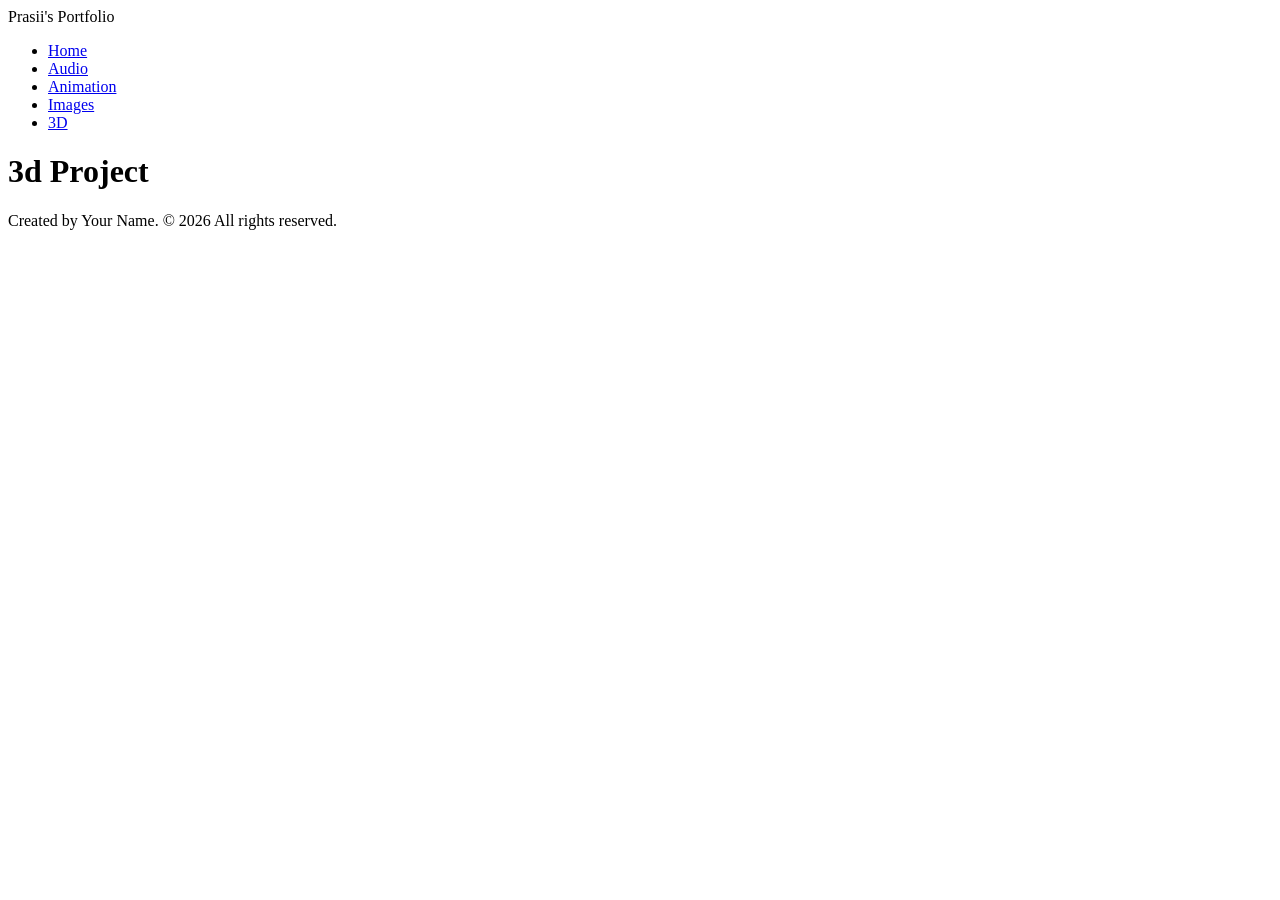
==== 3d.html @ e63f783d "initial upload" ====
<!doctype html>
<html lang="en">
    <head>
        <meta charset="UTF-8" />
        <title>Title</title>
        <link rel="stylesheet" href="style.css" />
    </head>
    <body>
        <header>
            <div class="site-title">Prasii's Portfolio</div>
            <nav>
                <ul>
                    <li><a href="index.html">Home</a></li> 
                    <li><a href="audio.html">Audio</a></li>
                    <li><a href="animation.html">Animation</a></li>
                    <li><a href="images.html">Images</a></li>
                    <li><a href="3d.html">3D</a></li>
                </ul>
            </nav>
        </header>

        <main>
            <h1>3d Project</h1>
        </main>

        <footer>
            <p>Created by Your Name. &copy; 2026 All rights reserved.</p>
        </footer>
    </body>
</html>
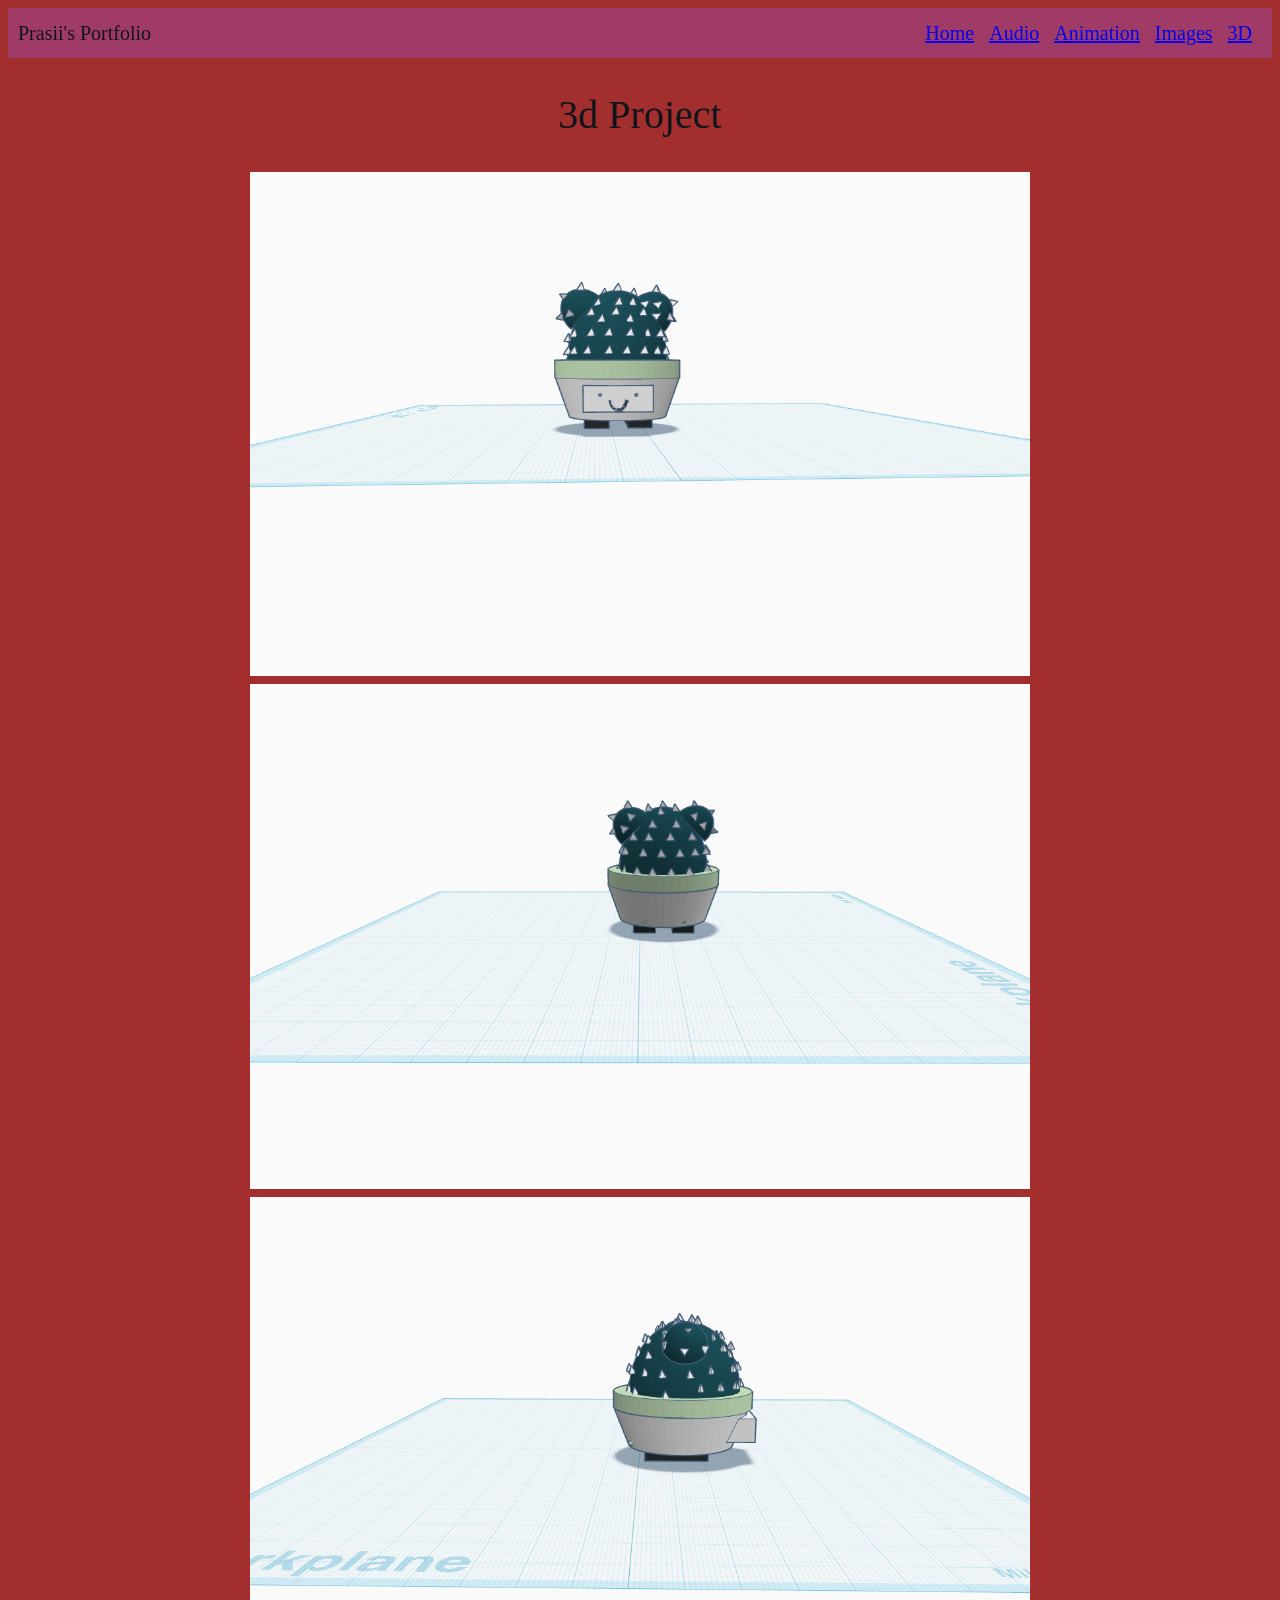
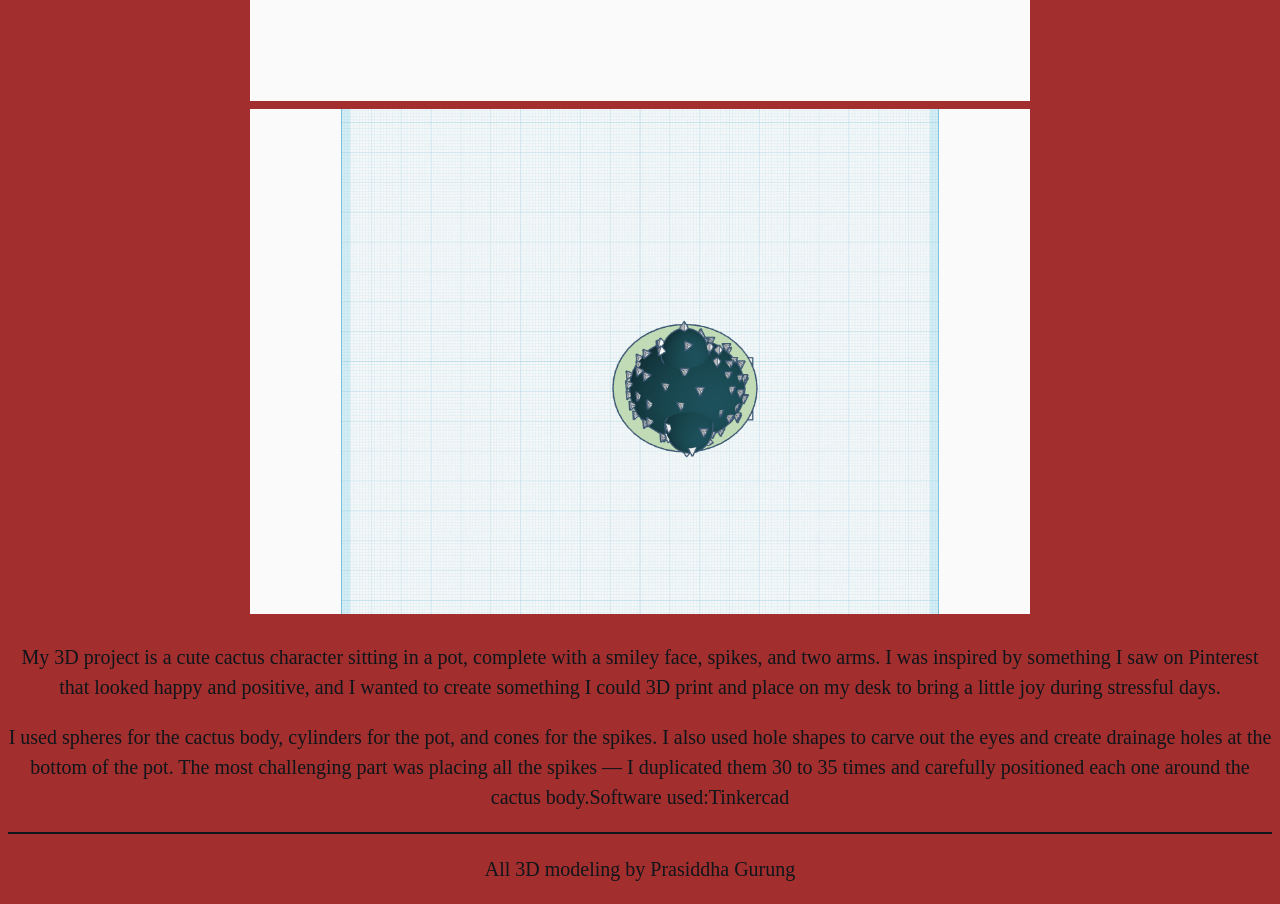
==== commit 82d00f1f: "Add files via upload" ====
--- a/3d.html
+++ b/3d.html
@@ -21,10 +21,28 @@
 
         <main>
             <h1>3d Project</h1>
+           <figure>
+            <img src="images/Fantabulous%20Snaget-Esboo-5.png" alt="">
+            <img src="images/Fantabulous%20Snaget-Esboo-6.png" alt="">
+            <img src="images/Fantabulous%20Snaget-Esboo-3.png" alt="">
+            <img src="images/Fantabulous%20Snaget-Esboo-4.png" alt="">
+            </figure>
         </main>
+ <p>
+  My 3D project is a cute cactus character sitting in a pot, complete with a smiley 
+  face, spikes, and two arms. I was inspired by something I saw on Pinterest that 
+  looked happy and positive, and I wanted to create something I could 3D print and 
+  place on my desk to bring a little joy during stressful days.
+</p>
 
+<p>
+  I used spheres for the cactus body, cylinders for the pot, and cones for the spikes. 
+  I also used hole shapes to carve out the eyes and create drainage holes at the bottom 
+  of the pot. The most challenging part was placing all the spikes — I duplicated them 
+  30 to 35 times and carefully positioned each one around the cactus body.Software used:Tinkercad
+</p>
         <footer>
-            <p>Created by Your Name. &copy; 2026 All rights reserved.</p>
+            <p>All 3D modeling by Prasiddha Gurung</p>
         </footer>
     </body>
 </html>
--- a/style.css
+++ b/style.css
@@ -0,0 +1,55 @@
+html {
+    font-size:20px;
+}
+img, video{
+	max-width: 100%;
+	height: auto;
+}
+
+body {
+    background-color:#a22e2e;
+    color: #0f151a;
+    line-height: 1.5;
+    font-family:fantasy; 
+    min-height: 100vh;
+}
+
+main {
+    width: 100%;
+    max-width: 860px;
+    margin-left: auto;
+    margin-right: auto;
+}
+h1 {
+    font-size: 2rem;
+    font-family: fantasy;
+    font-weight:300;
+}
+footer {
+    font-weight: 300;
+    border-top: 2px solid;
+}
+nav ul {
+    list-style: none;
+    padding: 0;
+    margin: 0;
+}
+nav li{
+  display: inline-block;
+  margin-right: 10px;
+}
+header{
+    display: flex;
+    justify-content: space-between;
+    align-items: center;
+    padding: 10px;
+    background-color: 
+rgba(158, 76, 178, 0.44)
+}
+p{
+  text-align: center;
+}
+
+h1{
+  text-align: center;
+}
